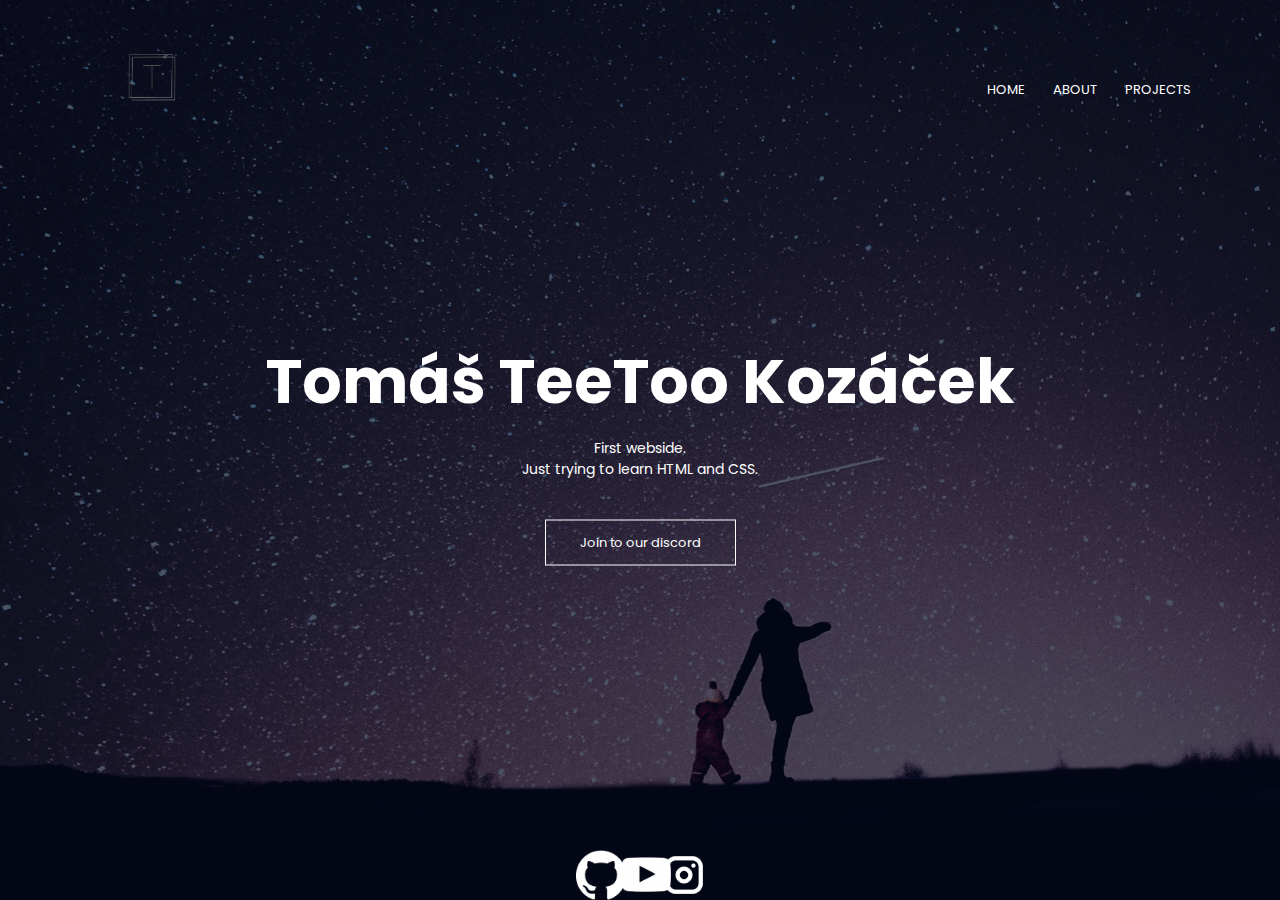
==== Web2/index.html @ 304ee868 "Add files via upload" ====
<!DOCTYPE html>
<html>
<head>
    <meta name="viewport" content="with=device=width, initial-scale=1.0">
    <title>ᵀ̲ᵉ̲ᵉ̲ᵀ̲ᵒ̲ᵒ̲</title>
    <link rel="stylesheet" href="style.css">
    <link rel="preconnect" href="https://fonts.googleapis.com">
    <link rel="preconnect" href="https://fonts.gstatic.com" crossorigin>
    <link href="https://fonts.googleapis.com/css2?family=Poppins:wght@100;200;300;400;600;700&display=swap"
        rel="stylesheet">
</head>
<body>
<section class="header">
    <nav>
        <a href="index.html"><img src="resources/logo.png"</a>
        <div class="nav-links" id="navLinks">
            <ul>
                <li><a href="">HOME</a></li>
                <li><a href="">ABOUT</a></li>
                <li><a href="">PROJECTS</a></li>
            </ul>
        </div>
    </nav>

<div class="text-box">
    <h1>Tomáš TeeToo Kozáček</h1>
    <p>First webside. <br>Just trying to learn HTML and CSS.</p>
    <a href="" class="btn">Join to our discord</a>
</div>

</section>

<!-------icons------->
<div class="icons">
    <div class="github">
        <a href="https://github.com/TeeToo136999"><img src="resources/github.png"</a>
    </div>

    <div class="instagram">
        <a href="https://www.instagram.com/teetoo1369/"><img src="resources/instagram.png" </a>
    </div>

    <div class="youtube">
        <a href="https://www.youtube.com/channel/UC4KQXqT_4-nXY5E-uq_UAqw"><img src="resources/youtube.png" </a>
    </div>
</div>


</body>
</html>
---- Web2/style.css ----
* {
  margin: 0;
  padding: 0;
  font-family: "Poppins", sans-serif;
}
.header {
  min-height: 100vh;
  width: 100%;
  background-image: linear-gradient(rgba(4, 9, 30, 0.7), rgba(4, 9, 30, 0.7)),
    url(resources/background.png);
  background-position: center;
  background-size: cover;
  position: relative;
}
nav {
  display: flex;
  padding: 2% 6%;
  justify-content: space-between;
  align-items: center;
}
nav img {
  width: 150px;
}
.nav-links {
  flex: 1;
  text-align: right;
}
.nav-links ul li {
  list-style: none;
  display: inline-block;
  padding: 8px 12px;
  position: relative;
}
.nav-links ul li a {
  color: #fff;
  text-decoration: none;
  font-size: 13px;
}
.nav-links ul li::after {
  content: "";
  width: 0%;
  height: 2px;
  background: #f44336;
  display: block;
  margin: auto;
  transition: 0.5s;
}
.nav-links ul li:hover::after {
  width: 100%;
}
.text-box {
  width: 90%;
  color: #fff;
  position: absolute;
  top: 50%;
  left: 50%;
  transform: translate(-50%, -50%);
  text-align: center;
}
.text-box h1 {
  font-size: 62px;
}
.text-box p {
  margin: 10px 0 40px;
  font-size: 14px;
  color: #fff;
}
.btn {
  display: inline-block;
  text-decoration: none;
  color: #fff;
  border: 1px solid #fff;
  padding: 12px 34px;
  font-size: 13px;
  background: transparent;
  position: relative;
  cursor: pointer;
}
.btn:hover {
  border: 1px solid #f44336;
  background: #f44336;
  transition: 1s;
}
.icons img {
  bottom: 0%;
  width: 50px;
  cursor: pointer;
  display: inline;
  position: absolute;
}
.github img {
  left: 45%;
}

.youtube img {
  left: 48.5%;
}

.instagram img {
  left: 51.5%;
}
/*----------- about me ---------*/
.sub-header {
  height: 100vh;
  width: 100%;
  background-image: linear-gradient(rgba(4, 9, 30, 0.7), rgba(4, 9, 30, 0.7)),
    url(resources/background.png);
  background-position: center;
  background-size: cover;
  text-align: center;
  color: #fff;
}
.sub-header h1 {
  margin-top: 100px;
}
.text-about-me {
  width: 80%;
  color: #fff;
  position: absolute;
  top: 40%;
  left: 50%;
  transform: translate(-50%, -50%);
  text-align: center;
}
.text-about-me p {
  width: 80%;
  color: #fff;
  position: absolute;
  top: 120%;
  left: 50%;
  transform: translate(-50%, -50%);
  text-align: center;
}
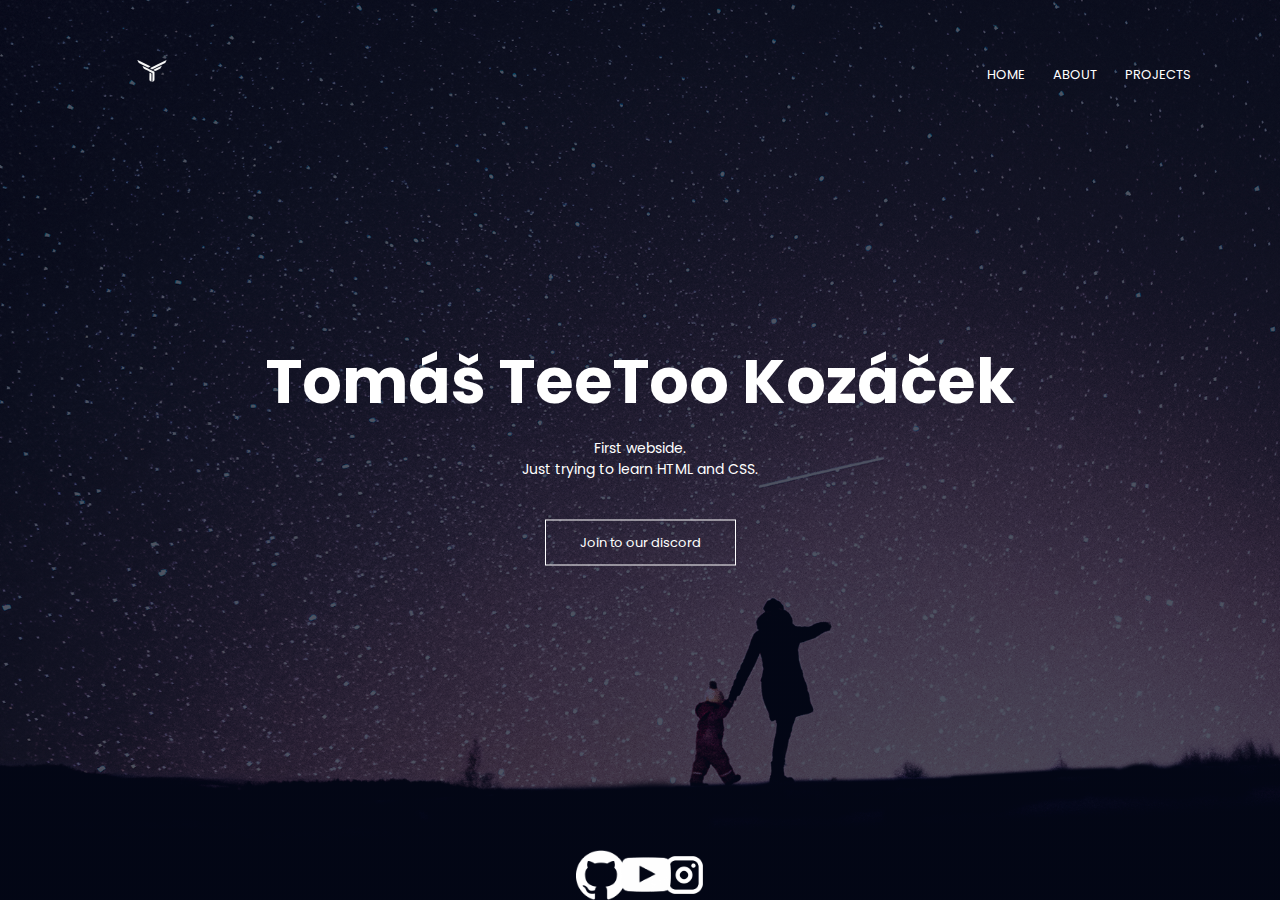
==== commit 4c95727d: "Add files via upload" ====
--- a/Web2/index.html
+++ b/Web2/index.html
@@ -3,6 +3,7 @@
 <head>
     <meta name="viewport" content="with=device=width, initial-scale=1.0">
     <title>ᵀ̲ᵉ̲ᵉ̲ᵀ̲ᵒ̲ᵒ̲</title>
+    <link rel="icon" href="resources/net.png" type="image/icon type">
     <link rel="stylesheet" href="style.css">
     <link rel="preconnect" href="https://fonts.googleapis.com">
     <link rel="preconnect" href="https://fonts.gstatic.com" crossorigin>
@@ -15,9 +16,9 @@
         <a href="index.html"><img src="resources/logo.png"</a>
         <div class="nav-links" id="navLinks">
             <ul>
-                <li><a href="">HOME</a></li>
-                <li><a href="">ABOUT</a></li>
-                <li><a href="">PROJECTS</a></li>
+                <li><a href="index.html">HOME</a></li>
+                <li><a href="About.html">ABOUT</a></li>
+                <li><a href="Projects.html">PROJECTS</a></li>
             </ul>
         </div>
     </nav>
@@ -25,7 +26,7 @@
 <div class="text-box">
     <h1>Tomáš TeeToo Kozáček</h1>
     <p>First webside. <br>Just trying to learn HTML and CSS.</p>
-    <a href="" class="btn">Join to our discord</a>
+    <a href="https://discord.gg/aYpYkDwFgS" class="btn">Join to our discord</a>
 </div>
 
 </section>
--- a/Web2/style.css
+++ b/Web2/style.css
@@ -126,8 +126,33 @@
   width: 80%;
   color: #fff;
   position: absolute;
-  top: 120%;
+  top: 150%;
   left: 50%;
   transform: translate(-50%, -50%);
   text-align: center;
 }
+
+/*-----------Projects--------------*/
+
+.sub1-header {
+  height: 100vh;
+  width: 100%;
+  background-image: linear-gradient(rgba(4, 9, 30, 0.7), rgba(4, 9, 30, 0.7)),
+    url(resources/background.png);
+  background-position: center;
+  background-size: cover;
+  text-align: center;
+  color: #fff;
+}
+.sub1-header h1 {
+  margin-top: 100px;
+}
+.text-projects {
+  width: 80%;
+  color: #fff;
+  position: absolute;
+  top: 40%;
+  left: 50%;
+  transform: translate(-50%, -50%);
+  text-align: center;
+}
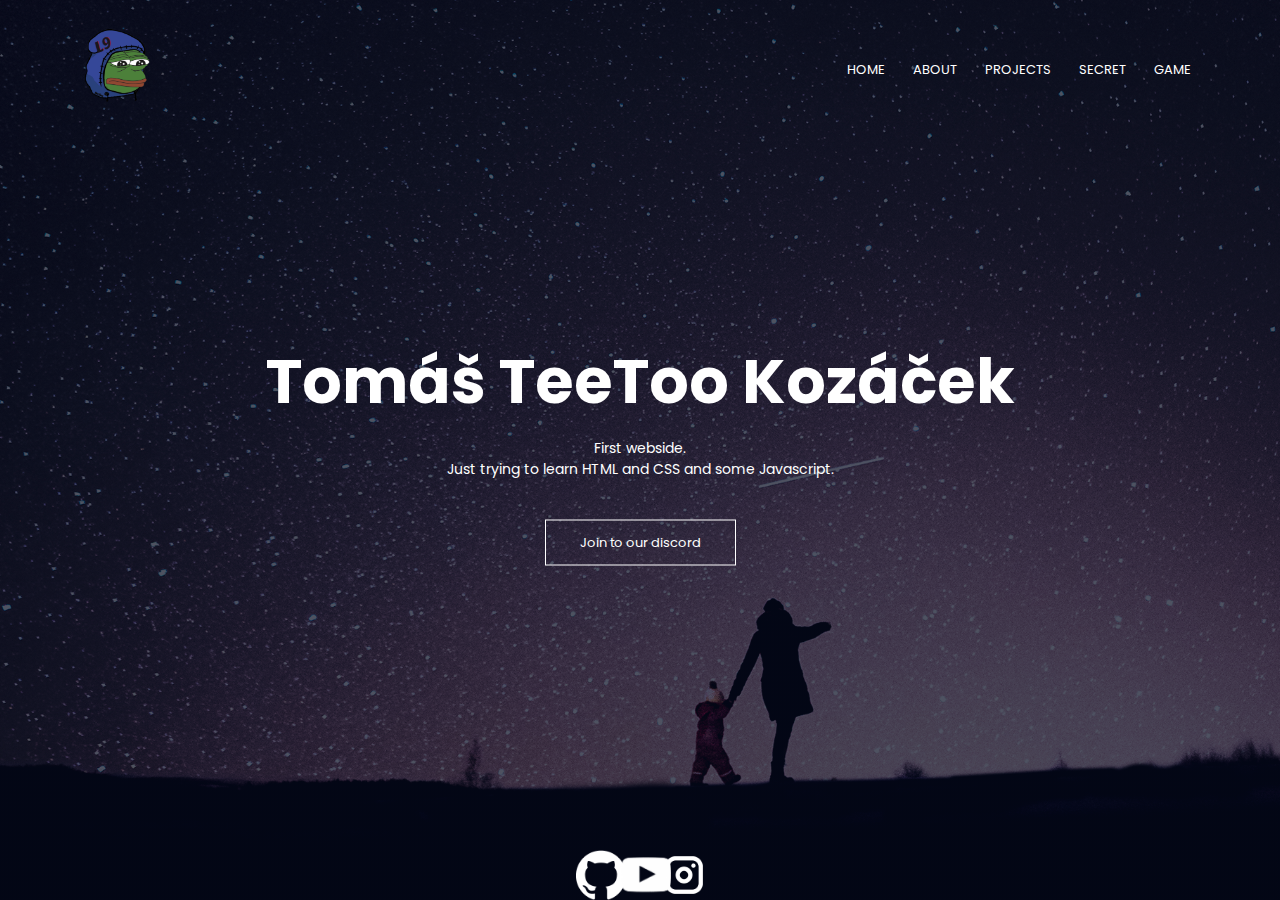
==== commit 982a2828: "Add files via upload" ====
--- a/Web2/index.html
+++ b/Web2/index.html
@@ -19,13 +19,15 @@
                 <li><a href="index.html">HOME</a></li>
                 <li><a href="About.html">ABOUT</a></li>
                 <li><a href="Projects.html">PROJECTS</a></li>
+                <li><a href="secret.html">SECRET</a></li>
+                <li><a href="game.html">GAME</a></li>
             </ul>
         </div>
     </nav>
 
 <div class="text-box">
     <h1>Tomáš TeeToo Kozáček</h1>
-    <p>First webside. <br>Just trying to learn HTML and CSS.</p>
+    <p>First webside. <br>Just trying to learn HTML and CSS and some Javascript.</p>
     <a href="https://discord.gg/aYpYkDwFgS" class="btn">Join to our discord</a>
 </div>
 
--- a/Web2/style.css
+++ b/Web2/style.css
@@ -19,7 +19,7 @@
   align-items: center;
 }
 nav img {
-  width: 150px;
+  width: 80px;
 }
 .nav-links {
   flex: 1;
@@ -81,12 +81,15 @@
   background: #f44336;
   transition: 1s;
 }
+
+/*------------ ICONS ---------*/
 .icons img {
   bottom: 0%;
   width: 50px;
   cursor: pointer;
-  display: inline;
-  position: absolute;
+  display: block;
+  position: fixed;
+  margin: auto;
 }
 .github img {
   left: 45%;
@@ -156,3 +159,143 @@
   transform: translate(-50%, -50%);
   text-align: center;
 }
+
+/*-----------secret--------------*/
+
+.sub-header2 {
+  height: 100vh;
+  width: 100%;
+  background-image: linear-gradient(rgba(4, 9, 30, 0.7), rgba(4, 9, 30, 0.7)),
+    url(resources/background.png);
+  background-position: center;
+  background-size: cover;
+  text-align: center;
+  color: #fff;
+}
+.sub-header h1 {
+  margin-top: 100px;
+}
+.text-secret {
+  width: 80%;
+  color: #fff;
+  position: absolute;
+  top: 40%;
+  left: 50%;
+  transform: translate(-50%, -50%);
+  text-align: center;
+}
+.text-secret p {
+  width: 80%;
+  color: #fff;
+  position: absolute;
+  top: 450%;
+  left: 50%;
+  transform: translate(-50%, -50%);
+  text-align: center;
+}
+
+/*---------game------------*/
+
+/*main settings*/
+
+.maintext {
+  width: 60%;
+  color: rgb(255, 255, 255);
+  position: absolute;
+  left: 50%;
+  bottom: 90%;
+  transform: translate(-50%, -50%);
+  text-align: center;
+}
+.game img {
+  width: 130px;
+  position: absolute;
+  transform: translate(-50%, -50%);
+  cursor: pointer;
+}
+.game p {
+  color: rgb(255, 255, 255);
+  position: absolute;
+  transform: translate(-50%, -50%);
+  text-align: center;
+}
+
+/*mainclick*/
+
+.lol p {
+  top: 38%;
+  left: 50%;
+}
+.lol img {
+  top: 50%;
+  left: 50%;
+}
+
+/*vayne clicker*/
+
+.vayne img {
+  width: 100px;
+  top: 28%;
+  left: 10%;
+}
+.vayne p {
+  top: 38%;
+  left: 10%;
+}
+
+/*ashe clicker*/
+
+.ashe img {
+  top: 50%;
+  left: 10%;
+}
+.ashe p {
+  top: 58%;
+  left: 10%;
+}
+
+/*kaisa clicker*/
+
+.kaisa img {
+  width: 100px;
+  top: 70%;
+  left: 10%;
+}
+.kaisa p {
+  top: 78%;
+  left: 10%;
+}
+
+/*caitlyn clicker*/
+
+.caitlyn img {
+  width: 100px;
+  top: 28%;
+  left: 90%;
+}
+.caitlyn p {
+  top: 38%;
+  left: 90%;
+}
+
+/*missfortune clicker*/
+
+.missfortune img {
+  top: 50%;
+  left: 90%;
+}
+.missfortune p {
+  top: 59%;
+  left: 90%;
+}
+
+/*jinx clicker*/
+
+.jinx img {
+  top: 70%;
+  left: 90%;
+}
+.jinx p {
+  top: 78%;
+  left: 90%;
+}